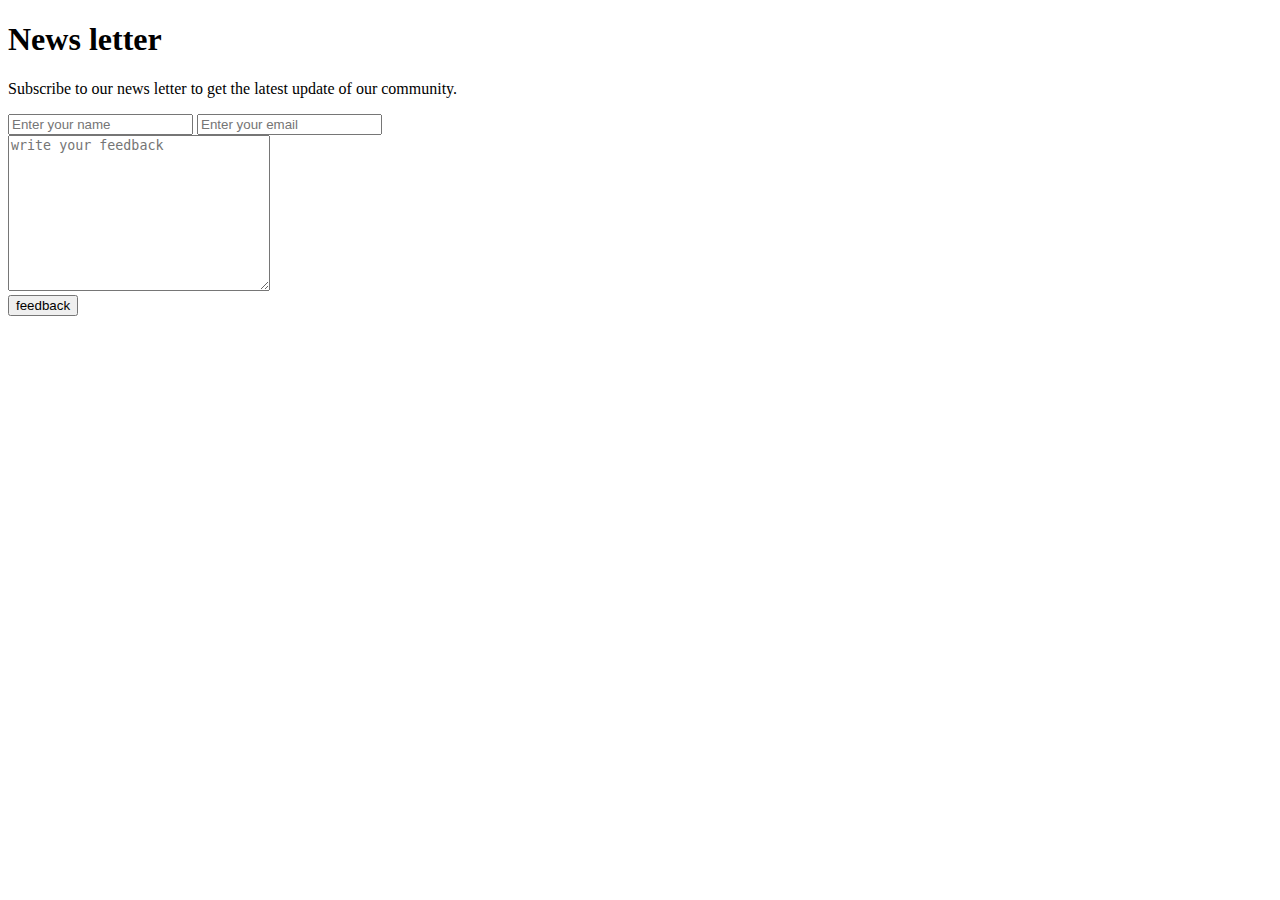
==== newsletter.html @ 57696904 "last" ====
<!DOCTYPE html>
<html lang="en">
<head>
    <meta charset="UTF-8">
    <meta http-equiv="X-UA-Compatible" content="IE=edge">
    <meta name="viewport" content="width=device-width, initial-scale=1.0">
    <title>Document</title>
</head>
<body>

    <section class="feedback">
        <div class="feed">
            <h1 class="newshead">News letter</h1>
            <p>Subscribe to our news letter to get the latest update of our community.</p>
            <div class="feed-input">
                <input placeholder="Enter your name" type="name">
                <input placeholder="Enter your email" type="email">
            </div>
           
            <!-- <button class="nav-login news">Subscribe</button> -->
        

            <textarea placeholder="write your feedback" class="feedbox" name="text" id="" cols="30" rows="10"></textarea>
            <br>

            <button onclick="window.alert('really you want to submit.')" class="nav-login">feedback</button>

        </div>
    </section>

    
</body>
</html>
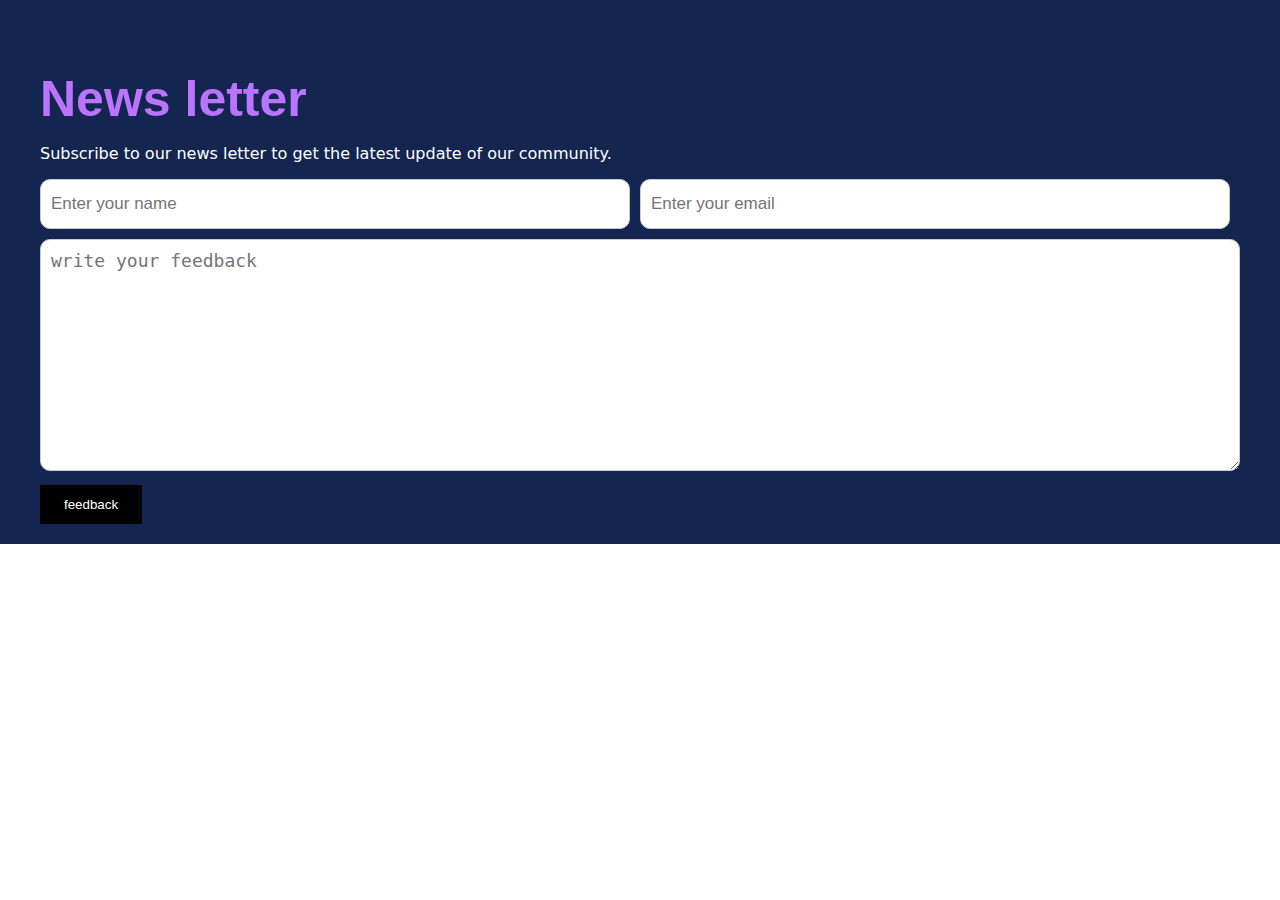
==== commit 6c07cff7: "new" ====
--- a/newsletter.html
+++ b/newsletter.html
@@ -5,6 +5,7 @@
     <meta http-equiv="X-UA-Compatible" content="IE=edge">
     <meta name="viewport" content="width=device-width, initial-scale=1.0">
     <title>Document</title>
+    <link rel="stylesheet" href="style.css">
 </head>
 <body>
 
--- a/style.css
+++ b/style.css
@@ -0,0 +1,1048 @@
+@import url('https://fonts.googleapis.com/css2?family=Public+Sans:wght@700;800&family=Zeyada&display=swap');
+
+body{
+    /* cursor: progress; */
+    padding: 0%;
+    margin: 0%;
+    font-family: system-ui, -apple-system, BlinkMacSystemFont, 'Segoe UI', Roboto, Oxygen, Ubuntu, Cantarell, 'Open Sans', 'Helvetica Neue', sans-serif;
+    
+    /* background-color: rgb(154, 233, 215);
+     */
+     /* background-color: rgb(1,129,245); */
+     /* background-color: #FFF; */
+    box-sizing: border-box;
+    overflow-x: hidden;
+    
+}
+
+
+.hidespline{
+    position: absolute;
+    width: 150px;
+    height: 40px;
+    background-color:rgb(157,240,223);
+    right:16%;
+    z-index: 2;
+    font-family: 'Public Sans', sans-serif;
+font-family: 'Zeyada', cursive;
+font-size: 25px;
+}
+
+.thred{
+    height: 60vh;
+    width: 100vw;
+}
+.spline-head{
+    position: absolute;
+top: 20px;
+left: 100px;
+z-index: 999;
+font-size: 35px;
+font-weight: 700;
+}
+.spline-head::before{
+    content: '3D';
+    color: #71e0c3;
+}
+.mid-bar{
+
+    width: 85vw;
+    display: flex;
+    justify-content: space-between;
+}
+
+.navlink{
+    margin: 0px 40px;
+
+    
+}
+.nav-login{
+    background-color: black;
+    padding: 12px 24px;
+    color: rgb(255, 255, 255);
+    text-decoration: none;
+    transition: 200ms;
+    border: none;
+}
+.nav-login:hover{
+    background-color: rgb(255, 255, 255);
+    color: rgb(0, 0, 0);
+}
+.navlink a{
+    display: inline-block;
+    text-decoration: none;
+    font-weight: 400;
+    transition: 200ms;
+    color: #FFF;
+    
+}
+.navlink a:hover{
+    color: rgb(255, 125, 74);
+}
+@media screen and (min-width: 643px) {
+    .logo{
+        align-items: center;
+        font-weight: 700;
+        font-size: 35px;
+        color: #FFF;
+    }
+    .about-me{
+        font-size: 30px;
+    }
+    .spline1{
+        display: flex;
+        justify-content: center;
+        /* margin-top: 40px; */
+        position: relative;
+        z-index: 1;
+
+        
+    }
+    .spline{
+        width:100vw;
+        height: 60vh;
+        display: flex;
+        justify-content: center;
+        z-index: 1;
+    }
+    .top{
+        display: flex;
+        /* width: 100vw; */
+         background-color:rgb(4,14,39);
+        
+      
+    }
+    .about-me{
+        font-size: 30px;
+    }
+    .middle{
+       
+        height: 90vh;
+    
+    }
+    .band1{
+        height: 350px;
+        width: 1200px;
+        background-color:rgb(5,134,253);
+    }
+  
+.navbar{
+       z-index: 60;
+       background-color:rgb(4,14,39);
+
+    /* background-color: white; */
+    position:fixed;
+     top: 0;
+    display: flex;
+    margin: auto;
+    padding:12px 0px;
+    /* margin-top: 35px */
+    justify-content: center;
+    width: 100vw;
+    /* box-shadow: 5px 5px 10px 5px rgb(236, 222, 252); */
+    
+}
+    .options{
+        display: flex;
+        justify-content: space-evenly;
+
+}
+    .line{
+        width: 200px;
+        height: 10px;
+        border-radius: 20px;
+        background-color: rgb(146, 146, 232);
+        margin: 120px 0px 0px 0px;
+    }
+    .navbar-list{
+        list-style-type: none;
+        display: flex;
+        /* margin-right: 30px; */
+        
+    }
+    .details{
+        display: flex;
+        justify-content:center;
+        width: 90%;
+        margin-top: 50px;
+        margin-bottom: 20%;
+        flex-direction: column;
+        
+        
+    }
+    .desc{
+        
+        text-align: center;
+        padding: 10px 10px;
+        width: 80vw;
+        display: flex;
+    justify-content: space-evenly;
+       color: #FFF;
+       margin-top: 100px;
+       
+    }
+    .det-img{
+        margin-top: 100px;
+       width: 260px;
+        height: 260px;
+        border-radius: 50%;
+
+    }
+    .det-head{
+        font-size: 55px;
+       transition: 200ms;
+       margin-top: 100px;
+       font-weight: 600;
+       
+       color: rgb(1,129,245);
+    }
+    /* .det-head:hover{
+    } */
+    .blog-content{
+        width: 350px;
+        height: 330px;
+        /* border: 1px solid rgb(173, 172, 172); */
+        box-shadow: 2px 2px 20px 5px rgba(142, 142, 142, 0.503);
+    
+        /* border-radius: 15px; */
+        overflow: hidden;
+        /* padding: 10px; */
+       
+        transition: 200ms;
+        background-color: rgb(255, 255, 255);
+        /* background-color: rgba(255, 255, 255,0.8); */
+    }
+
+    
+    
+    .blog{
+        /* background-color: rgb(20,38,79); */
+        background-image: linear-gradient(
+            0deg,
+            hsl(240deg 100% 20%) 1%,
+            hsl(254deg 64% 28%) 43%,
+            hsl(258deg 44% 37%) 50%,
+            hsl(260deg 32% 45%) 51%,
+            hsl(261deg 27% 54%) 51%,
+            hsl(263deg 27% 63%) 49%,
+            hsl(264deg 28% 72%) 49%,
+            hsl(264deg 28% 81%) 50%,
+            hsl(265deg 29% 90%) 57%,
+            hsl(0deg 0% 100%) 99%
+          );
+        display: flex;
+        padding: 5% 18%;
+        justify-content: space-around;
+        gap: 30px;
+    }
+    .blog-img{
+        max-width: 100%;
+        /* border-radius: 10px; */
+
+        
+    }
+    .blog-content:hover{
+        box-shadow: 2px 2px 30px rgb(51, 51, 51);
+        margin-top: 20px;
+        
+        
+        
+    }
+    .feed{
+        margin-top: 50px;
+        width: 1200px;
+        
+        /* border: 1px solid rgb(211, 211, 211); */
+        border-radius: 14px;
+        padding: 20px;
+    }
+    .feed-input{
+        display: flex;
+    }
+    input{
+        width: 49.9%;
+        box-sizing: border-box;
+        height: 50px;
+        margin-right: 10px;
+        margin-bottom: 10px;
+        border: 1px solid rgb(202, 202, 202);
+        border-radius: 10px;
+       font-size: 17px;
+       padding: 10px;
+    }
+    .discuss-project{
+ 
+        width: 100vw;
+        height: 55vh;
+        text-align: center;
+        display: flex;
+        background-color: rgb(1,129,245);
+        flex-direction: column;
+       }
+    .centerwork{
+        text-align: center;
+        display: flex;
+        justify-content: center;
+        height: 20vw;
+        align-items: center;
+    }
+    .work{
+        position: absolute;
+        font-size: 200px;
+        font-weight: 700;
+        -webkit-text-fill-color:  rgb(1,129,245);
+        color: #91c1e3;
+        -webkit-text-stroke: 1px;
+        opacity: 0.5;
+        
+    }
+    .start{
+        position: relative;
+        color: #FFF;
+        font-weight: 600;
+        font-size: 60px;
+    
+       
+    
+    }
+    .btn5{
+        padding: 20px 50px;
+        transition: 100ms;
+       
+    }
+    .btn5:focus{
+        padding: 20px 47px;
+    }
+    .con-details{
+        width: 900px;
+        height: 350px;
+        margin-top: 30px;
+
+
+    }
+    .fotter{
+        height: 600px;
+        width: 100vw;
+    }
+    .flex-cert{
+        width: 100vw;
+        height: 42vh;
+        display: flex;
+        justify-content:space-between;
+       
+        /* margin: 12px 0px 0px 0px; */
+    
+    
+    
+    }
+    .my-section{
+        width: 350px;
+        height: 400px;
+        background-color:rgb(244,243,243);
+        background-color:rgba(244,243,243,0.8);
+    
+     
+      
+    }
+    .my-education{
+    
+        width: 600px;
+        height: 400px;
+       background-color: rgb(244,243,243);
+       background-color:rgba(244,243,243,0.8);
+    
+      
+    }
+    .about-you{
+
+        width: 100vw;
+        height: 70vh;
+        background-color: rgb(5,134,253);
+        display: flex;
+        justify-content: space-evenly;
+        align-items: center;
+       
+    }
+
+}
+    
+    
+    
+    @media screen and (max-width: 643px) {
+        
+        .middle{
+            display: flex;
+            justify-content: center;
+   /* margin-top: 60px; */
+   flex-direction: column;
+}
+.spline1{
+    display: flex;
+    justify-content: center;
+    height: 60vh;
+    width:100vw;
+
+
+    position: relative;
+}
+.spline{
+    width:100vw;
+    height:60vh;
+    
+ 
+
+}
+.top{
+    display: flex;
+    width: 100vw;
+    justify-content: center;
+    text-align: center;
+    background-color: #FFF;
+
+    /* padding: 0px 100px; */
+}
+.middle{
+       
+    height: 80vh;
+ 
+  
+
+}
+.band1{
+
+     
+
+    display: none;
+}
+.logo{
+       margin: 0;
+        font-weight: 700;
+        font-size: 30px;
+        align-items: center;
+        padding: 5px 0px;
+    }
+    .navbar{
+        position: fixed;
+        top: 0;
+        display: flex;
+        margin: 0;
+        width: 100%;
+        height: 60px;
+        justify-content:center;
+        z-index: 60;
+      background-color: #FFF;
+       
+        
+    }
+    .navbar-list{
+        display: none;
+       
+    }
+    .details{
+        display: flex;
+        justify-content: center;
+        padding: 40px 30px;
+    }
+    .desc{
+        display: flex;
+        flex-wrap: wrap-reverse;    
+        text-align: center;
+        color:#FFF;
+        
+        
+       
+    }
+    .det-img{
+        border: 5px solid rgb(187, 209, 250);
+
+        border-radius: 50%;
+        max-width: 40%;
+    }
+    .det-head{
+        font-size: 25px;
+    }
+    .blog-content{
+      
+        width: 300px;
+        height: 290px;
+        /* border: 1px solid rgb(251, 213, 251); */
+        padding: 10px;
+        margin-bottom: 20px;
+        transition: 200ms;
+        background-color: rgb(255, 255, 255);
+        /* background-color: rgba(255, 255, 255,0.5); */
+        border-radius: 10px;
+    }
+    .blog-content h2{
+        font-size: 18px;
+    }
+    .blog-content p{
+        box-sizing: border-box;
+        /* display: none; */
+    }
+    .blog{
+        
+        flex-direction: column;
+        /* padding:30px; */
+        padding: 30px 35px;
+        /* height: 143vh; */
+        background-image: linear-gradient(
+            55deg,
+            hsl(240deg 100% 20%) 1%,
+            hsl(254deg 64% 28%) 43%,
+  hsl(258deg 44% 37%) 50%,
+  hsl(260deg 32% 45%) 51%,
+  hsl(261deg 27% 54%) 51%,
+  hsl(263deg 27% 63%) 49%,
+  hsl(264deg 28% 72%) 49%,
+  hsl(264deg 28% 81%) 50%,
+  hsl(265deg 29% 90%) 57%,
+  hsl(0deg 0% 100%) 99%
+  );
+  
+}
+    .blog-img{
+        max-width: 100%;
+    }
+    .blog-content:hover{
+        
+        box-shadow: 2px 2px 20px rgb(169, 169, 169);
+        height: 293px;
+        /* box-shadow: 2px 2px 10px 5px rgba(26, 213, 117, 0.255); */
+        
+    }
+    
+    .feed{
+        /* width: 1200px; */
+        /* height: 500px; */
+        /* border: 1px solid rgb(211, 211, 211); */
+        border-radius: 14px;
+        padding: 40px;
+        
+    
+        /* text-align: center; */
+    }
+    .feed-input{
+     flex-direction: column;
+    }
+    input{
+        width: 100%;
+        box-sizing: border-box;
+        height: 40px;
+        /* margin-right: 10px; */
+        margin-bottom: 10px;
+       border: 1px solid rgb(202, 202, 202);
+       border-radius: 8px;
+       font-size: 17px;
+    }
+    .c-h{
+        font-weight: 700;
+        font-size: 30px;
+        rotate: 270deg;
+        z-index: 0;
+    
+    
+    }
+    .discuss-project{
+ 
+ 
+ height: 28vh;
+ text-align: center;
+ display: flex;
+ background-color: rgb(1,129,245);
+ flex-direction: column;
+}
+.discuss-project:hover{
+    background: linear-gradient(59deg, #71e0c3, #dea1ef, #ef8989, #f084dc);
+    background-size: 800% 800%;
+    -webkit-animation: AnimationName 5s ease infinite;
+    -moz-animation: AnimationName 5s ease infinite;
+    -o-animation: AnimationName 5s ease infinite;
+    animation: AnimationName 5s ease infinite;
+
+}
+@-webkit-keyframes AnimationName {
+    0%{background-position:0% 2%}
+    50%{background-position:100% 99%}
+    100%{background-position:0% 2%}
+    }
+    @-moz-keyframes AnimationName {
+    0%{background-position:0% 2%}
+    50%{background-position:100% 99%}
+    100%{background-position:0% 2%}
+    }
+    @-o-keyframes AnimationName {
+    0%{background-position:0% 2%}
+    50%{background-position:100% 99%}
+    100%{background-position:0% 2%}
+    }
+    @keyframes AnimationName {
+    0%{background-position:0% 2%}
+    50%{background-position:100% 99%}
+    100%{background-position:0% 2%}
+    }
+    .centerwork{
+        text-align: center;
+        display: flex;
+        justify-content: center;
+        height: 30vw;
+        align-items: center;
+    }
+    .work{
+       display: none;
+    }
+    .start{
+        position: relative;
+        color: #FFF;
+        font-weight: 600;
+        font-size: 22px;
+        align-items: center;
+    
+       
+    
+    }
+    .btn5{
+        margin: 0;
+        padding: 10px 30px;
+    }
+    .con-details{
+        flex-direction: column;
+       width: 100%;
+       height: 100vh;
+        margin-top: 30px;
+
+
+    }
+    .fotter{
+        height: 750px;
+       padding: 20px;
+       /* width: 100vw; */
+    }
+    .flex-cert{
+        display: flex;
+        justify-content:space-between;
+       
+        /* margin: 10px 0px; */
+    
+    
+    
+    }
+    .my-section{
+        
+        
+        
+        display: none;
+    }
+    .my-education{
+        
+        width: 270px;
+        height: 320px;
+        background-color:rgb(244,243,243);
+        background-color:rgba(244,243,243,0.8);
+    align-items: center;
+      
+    }
+    .my-education a{
+        display: inline-block;
+        display: flex;
+        text-decoration: none;
+        margin: auto;
+        width: 120px;
+        padding: 10px 20px;
+        justify-content: center;
+        align-items: center;
+        border:1px solid #000000;
+        background-color: #000000;
+        color: #FFF;
+      
+    }
+    .my-education a:hover{
+        color: #000000;
+        background-color: #FFF;
+    }
+    .about-you{
+        display: flex;
+        flex-direction: column;
+
+        width: 100vw;
+        height: 70vh;
+        background-color:rgb(5,134,253);
+        display: flex;
+        justify-content: space-evenly;
+        align-items: center;
+       
+    }
+    .about-you h1{
+        padding: 0;
+        margin: 0;
+        font-size: 30px;
+    }
+    .mid-bar{
+        justify-content: center;
+    }
+    .spline-head{
+        position: absolute;
+        z-index: 50;
+    }
+
+    
+}
+
+
+
+
+
+.middle{
+    display: flex;
+   justify-content: center;
+   background-color:rgb(4,14,39);
+  position: relative;
+  overflow: hidden;
+
+}
+
+
+::selection{
+    background-color: rgb(241, 155, 155);
+}
+.feedback{
+    display: flex;
+    justify-content: center;
+}
+
+.feed-input{
+    display: flex;
+}
+
+input:hover ,.feedbox:hover{
+    border:2px solid rgb(213, 171, 252);
+}
+input:focus,.feedbox:focus{
+    outline: none;
+    border:2px solid rgb(213, 171, 252);
+    
+}
+.news{
+    margin-bottom: 10px;
+    font-size: 18px;
+    border-radius: 10px;
+
+}
+.news:active{
+    transition: 400ms;
+
+    background-color: aliceblue;
+    color: black;
+}
+.feedbox{
+    width: 100%;
+    box-sizing: border-box;
+    font-size: 18px;
+    border: 1px solid rgb(202, 202, 202);
+    border-radius: 10px;
+    margin-bottom: 10px;
+    padding: 10px;
+
+}
+
+.newshead{
+    padding: 0%;
+    margin: 0%;
+    color: rgb(186, 116, 255);
+    font-size: 50px;
+    font-family: 'Lucida Sans', 'Lucida Sans Regular', 'Lucida Grande', 'Lucida Sans Unicode', Geneva, Verdana, sans-serif;
+}
+.feed p{
+    color: #FFF;
+}
+
+
+.certification{
+display: flex;
+flex-direction: column;
+ justify-content:center;
+ background-color: rgb(255, 255, 255);
+ /* height: 104vh; */
+}
+.c-h{
+    font-weight: 700;
+    padding: 0px 30px;
+    font-size: 90px;
+    background-image: url(https://media.giphy.com/media/26BROrSHlmyzzHf3i/giphy.gif);
+    background-size: cover;
+    color: transparent;
+    -moz-background-clip: text;
+    -webkit-background-clip: text;
+    text-transform: uppercase;
+
+
+}
+
+.skills{
+    font-size: 25px;
+    font-weight: 600;
+    color: white;
+}
+.skills li:hover{
+    color: #FFF;
+}
+.skills li{
+    margin: 10px;
+    color: #363636;
+
+    /* color: rgb(194, 44, 194); */
+  list-style: none;
+  font-weight: 800;
+  font-size: 30px;
+  
+  text-shadow:2px 2px 10px 5px rgba(24, 23, 23); ;
+
+}
+.left{
+    background-color: rgb(255, 255, 255);
+    border-radius: 0px 40px 40px 0px;
+   /* margin-left: 15%; */
+   text-align: center;
+   color: #FFF;
+   display: flex;
+   flex-direction: column;
+   align-items: center;
+   justify-content: center;
+   /* height: 100vh; */
+   letter-spacing: 1px;
+   line-height:2
+   
+}
+.left .c-h:hover{
+
+
+    color: #FFF;
+    
+
+}
+
+.right{
+    /* box-shadow: 2px 2px 20px 5px rgba(33, 144, 103, 0.638); */
+    background-color: #FFF;
+animation: slideInFromRight 1s;
+height:42vh;
+   
+    /* background-color: rgb(23, 192, 113, 0.645);
+    background-color: rgba(23, 192, 113, 0.3); */
+ 
+    /* background-color: rgba(23, 192, 113, 0.5); */
+
+   
+    /* border-radius: 40px 0px 0px 40px; */
+
+}
+
+.right,.left .c-h:hover{
+    background: linear-gradient(59deg, #71e0c3, #dea1ef, #ef8989, #f084dc);
+    background-size: 800% 800%;
+    -webkit-animation: AnimationName 5s ease infinite;
+    -moz-animation: AnimationName 5s ease infinite;
+    -o-animation: AnimationName 5s ease infinite;
+    animation: AnimationName 5s ease infinite;
+
+
+}
+@-webkit-keyframes AnimationName {
+    0%{background-position:0% 2%}
+    50%{background-position:100% 99%}
+    100%{background-position:0% 2%}
+    }
+    @-moz-keyframes AnimationName {
+    0%{background-position:0% 2%}
+    50%{background-position:100% 99%}
+    100%{background-position:0% 2%}
+    }
+    @-o-keyframes AnimationName {
+    0%{background-position:0% 2%}
+    50%{background-position:100% 99%}
+    100%{background-position:0% 2%}
+    }
+    @keyframes AnimationName {
+    0%{background-position:0% 2%}
+    50%{background-position:100% 99%}
+    100%{background-position:0% 2%}
+    }
+
+@keyframes slideInFromRight {
+    0% {
+      transform: translateX(100%);
+    }
+  
+    100% {
+      transform: translateX(0);
+    }
+  }
+
+.s1{
+    width: 28vw;
+
+
+}
+.s11{
+    width: 70vw;
+
+}
+
+/* .s3{
+  width: 70vw;
+  box-shadow: 2px 2px 20px 5px rgba(33, 144, 103, 0.638);
+
+   
+  background-color: rgb(23, 192, 113);
+
+  background-color: rgba(23, 192, 113, 0.3);
+
+ 
+  border-radius: 0px 40px 40px 0px;
+  
+} */
+/* .s33{
+    
+    width: 28vw;
+    
+    border-radius: 40px 0px 0px 40px;
+    background-color: black;
+
+   text-align: center;
+   color: #FFF;
+   display: flex;
+   flex-direction: column;
+   align-items: center;
+   justify-content: center;
+   letter-spacing: 1px;
+   line-height:2
+   
+
+} */
+.m1{
+    margin: 10px;
+}
+
+/* .discuss-project{
+ 
+ width: 99vw;
+ height: 55vh;
+ text-align: center;
+ display: flex;
+ background-color: rgb(1,129,245);
+ flex-direction: column;
+} */
+/* .centerwork{
+    text-align: center;
+    display: flex;
+    justify-content: center;
+    height: 20vw;
+    align-items: center;
+} */
+/* .work{
+    position: absolute;
+    font-size: 200px;
+    font-weight: 700;
+    -webkit-text-fill-color:  rgb(1,129,245);
+    color: #91c1e3;
+    -webkit-text-stroke: 1px;
+    opacity: 0.5;
+    
+}
+.start{
+    position: relative;
+    color: #FFF;
+    font-weight: 600;
+    font-size: 60px;
+
+   
+
+} */
+.btn5{
+    /* width: 100px; */
+    border: 1px solid #FFF ;
+    color: #FFF;
+    background-color: rgb(1,129,245) ;
+    transition: 0.6s;
+}
+.btn5:hover{
+
+    background-color:#FFF ;
+    color:  rgb(1,129,245);
+   
+
+}
+
+ .m0{
+
+    padding: 0;
+    margin: 0;
+
+ }
+.fotter{
+
+
+
+    background-color:rgb(20, 38, 79);
+    /* background-color:rgba(20, 38, 79,0.6); */
+
+    /* background-color:rgba(4,14,39,0.9); */
+    bottom: 0%;
+    /* height: 500px; */
+    display: flex;
+    flex-direction: column;
+    justify-content: center;
+    align-items: center;
+}
+.con-details{
+
+display: flex;
+    /* background-color: #01ffcc; */
+  
+    color: #FFF;
+    justify-content: space-between;
+}
+.con-details h1{
+    font-size: 40px;
+     color: #fff;
+}
+.contact-details p , .services p , .social p{
+    margin: 30px 0px;
+
+}
+.rights{
+    text-align: center;
+}
+
+.feedback{
+
+    background-color:rgb(20,38,79) ;
+}
+
+
+    /* .band1{
+
+     
+
+        height: 150px;
+        width: 1200px;
+        background-color: rgb(5,134,253);
+    } */
+.bp1{
+    position: absolute;
+    bottom: -220px;
+    left: -40px;
+    rotate: 8deg;
+}
+.bp2{
+
+    position: absolute;
+    bottom: -200px;
+    right: -500px;
+    rotate: -10deg;
+
+}
+
+
+
+
